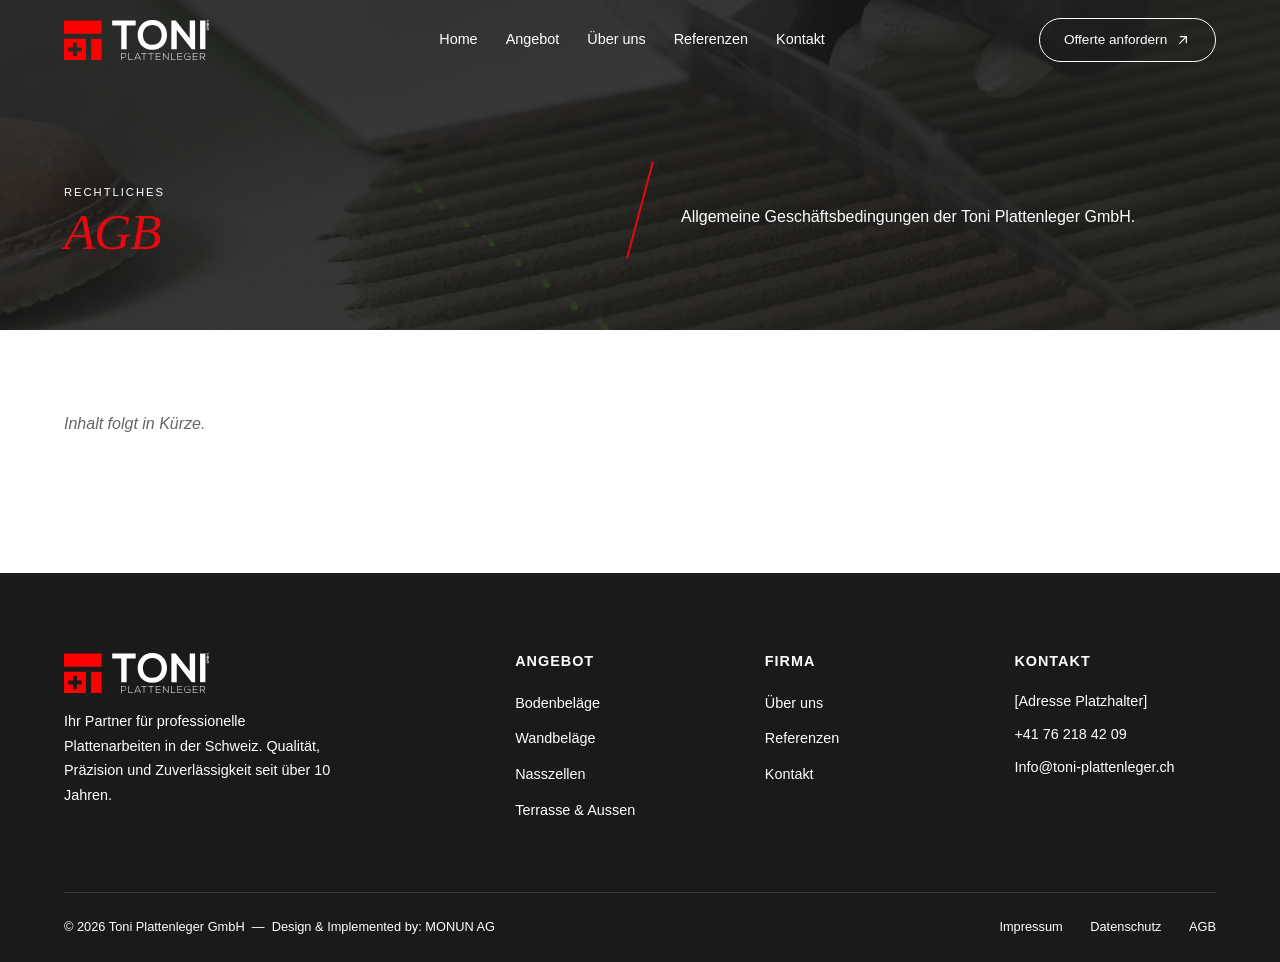
==== agb.html @ 8b7dae1c "Add Impressum, Datenschutz, AGB pages with hero and footer link updates" ====
<!DOCTYPE html>
<html lang="de">
<head>
  <meta charset="UTF-8">
  <meta name="viewport" content="width=device-width, initial-scale=1.0">
  <title>AGB — Toni Plattenleger GmbH</title>
  <meta name="description" content="Allgemeine Geschäftsbedingungen der Toni Plattenleger GmbH.">
  <meta name="robots" content="index, follow">
  <link rel="canonical" href="https://toniplattenleger.ch/agb.html">
  <link rel="icon" href="src/logo/icon.svg" type="image/svg+xml">
  <meta property="og:title" content="AGB — Toni Plattenleger GmbH">
  <meta property="og:description" content="Allgemeine Geschäftsbedingungen der Toni Plattenleger GmbH.">
  <meta property="og:url" content="https://toniplattenleger.ch/agb.html">
  <meta property="og:type" content="website">
  <meta property="og:locale" content="de_CH">
  <meta property="og:site_name" content="Toni Plattenleger GmbH">
  <link rel="stylesheet" href="css/style.css">
</head>
<body>

  <!-- NAVIGATION -->
  <nav class="navbar">
    <div class="container">
      <a href="index.html" class="navbar-logo"><img src="src/logo/Logo-color.svg" alt="Toni Plattenleger GmbH"></a>
      <button class="menu-toggle" onclick="this.classList.toggle('active');document.querySelector('.navbar-links').classList.toggle('open')">
        <span></span><span></span><span></span>
      </button>
      <div class="navbar-links">
        <a href="index.html">Home</a>
        <a href="angebot.html">Angebot</a>
        <a href="ueber-uns.html">Über uns</a>
        <a href="referenzen.html">Referenzen</a>
        <a href="kontakt.html">Kontakt</a>
      </div>
      <div class="navbar-cta">
        <span class="navbar-phone">+41 76 218 42 09</span>
        <a href="kontakt.html" class="btn navbar-btn">Offerte anfordern <svg class="btn-arrow" viewBox="0 0 24 24"><line x1="7" y1="17" x2="17" y2="7"/><polyline points="8 7 17 7 17 16"/></svg></a>
      </div>
    </div>
  </nav>

  <!-- PAGE HERO -->
  <section class="angebot-hero">
    <div class="angebot-hero-bg" style="background-image: url('src/img/hero-banner.webp');"></div>
    <div class="container">
      <div class="angebot-hero-grid">
        <div class="angebot-hero-left">
          <span class="section-label" style="color: var(--white); font-weight: 400; font-size: 0.7rem;">Rechtliches</span>
          <h1><em style="color: var(--red);">AGB</em></h1>
        </div>
        <div class="angebot-hero-divider"></div>
        <div class="angebot-hero-right">
          <p>Allgemeine Geschäftsbedingungen der Toni Plattenleger GmbH.</p>
        </div>
      </div>
    </div>
  </section>

  <!-- CONTENT -->
  <section class="legal-section">
    <div class="container">
      <div class="legal-content">
        <p><em>Inhalt folgt in Kürze.</em></p>
      </div>
    </div>
  </section>

  <!-- FOOTER -->
  <footer class="footer">
    <div class="container">
      <div class="footer-grid">
        <div class="footer-brand">
          <a href="index.html" class="navbar-logo"><img src="src/logo/Logo-color.svg" alt="Toni Plattenleger GmbH"></a>
          <p>Ihr Partner für professionelle Plattenarbeiten in der Schweiz. Qualität, Präzision und Zuverlässigkeit seit über 10 Jahren.</p>
        </div>
        <div>
          <h4>Angebot</h4>
          <ul class="footer-links">
            <li><a href="angebot.html">Bodenbeläge</a></li>
            <li><a href="angebot.html">Wandbeläge</a></li>
            <li><a href="angebot.html">Nasszellen</a></li>
            <li><a href="angebot.html">Terrasse & Aussen</a></li>
          </ul>
        </div>
        <div>
          <h4>Firma</h4>
          <ul class="footer-links">
            <li><a href="ueber-uns.html">Über uns</a></li>
            <li><a href="referenzen.html">Referenzen</a></li>
            <li><a href="kontakt.html">Kontakt</a></li>
          </ul>
        </div>
        <div>
          <h4>Kontakt</h4>
          <ul class="footer-contact">
            <li>[Adresse Platzhalter]</li>
            <li>+41 76 218 42 09</li>
            <li>Info@toni-plattenleger.ch</li>
          </ul>
        </div>
      </div>
      <div class="footer-bottom">
        <span>&copy; 2026 Toni Plattenleger GmbH &nbsp;&mdash;&nbsp; Design &amp; Implemented by: MONUN AG</span>
        <div>
          <a href="impressum.html">Impressum</a>
          <a href="datenschutz.html">Datenschutz</a>
          <a href="agb.html">AGB</a>
        </div>
      </div>
    </div>
  </footer>

  <script>
    window.addEventListener('scroll', function() {
      const navbar = document.querySelector('.navbar');
      if (window.scrollY > 80) {
        navbar.classList.add('scrolled');
      } else {
        navbar.classList.remove('scrolled');
      }
    });
  </script>

</body>
</html>
---- css/style.css ----
/* ===== RESET & BASE ===== */
*, *::before, *::after {
  margin: 0;
  padding: 0;
  box-sizing: border-box;
}

:root {
  --red: #EB070F;
  --red-dark: #C5060D;
  --black: #1A1A1A;
  --dark: #222222;
  --grey-dark: #333333;
  --grey: #666666;
  --grey-light: #999999;
  --grey-bg: #F5F5F5;
  --white: #FFFFFF;
  --font-heading: 'Times New Roman', Times, serif;
  --font-body: Arial, Helvetica, sans-serif;
}

html {
  scroll-behavior: smooth;
}

body {
  font-family: var(--font-body);
  color: var(--black);
  line-height: 1.6;
  background: var(--white);
  overflow-x: hidden;
}

a {
  text-decoration: none;
  color: inherit;
}

a:link, a:visited {
  text-decoration: none;
}

img {
  max-width: 100%;
  height: auto;
  display: block;
}

ul, ol {
  list-style: none;
  padding-left: 0;
  margin: 0;
}

.container {
  max-width: 1200px;
  margin: 0 auto;
  padding: 0 24px;
}

/* ===== TYPOGRAPHY ===== */
h1, h2, h3, h4 {
  font-family: var(--font-heading);
  font-weight: 700;
  line-height: 1.15;
  color: var(--black);
}

h1 { font-size: 3.2rem; }
h2 { font-size: 2.4rem; }
h3 { font-size: 1.5rem; }
h4 { font-size: 1.15rem; }

p {
  font-size: 1rem;
  color: var(--grey);
  line-height: 1.7;
}

.section-label {
  font-family: var(--font-body);
  font-size: 0.85rem;
  font-weight: 600;
  text-transform: uppercase;
  letter-spacing: 2px;
  color: var(--red);
  margin-bottom: 8px;
}

/* ===== BUTTONS ===== */
.btn-arrow {
  width: 16px;
  height: 16px;
  stroke: currentColor;
  fill: none;
  stroke-width: 1.8;
  stroke-linecap: round;
  stroke-linejoin: round;
  vertical-align: middle;
  margin-left: 4px;
  margin-top: -2px;
  display: inline-block;
}

.btn {
  display: inline-block;
  padding: 14px 32px;
  font-family: var(--font-body);
  font-size: 0.95rem;
  font-weight: 600;
  border-radius: 50px;
  cursor: pointer;
  transition: all 0.3s ease;
  border: 2px solid transparent;
}

.btn-primary {
  background: var(--red);
  color: var(--white);
  border-color: var(--red);
}

.btn-primary:hover {
  background: var(--red-dark);
  border-color: var(--red-dark);
}

.btn-outline {
  background: transparent;
  color: var(--black);
  border: 1px solid var(--black);
}

.btn-outline:hover {
  background: var(--red);
  color: var(--white);
  border-color: var(--red);
}

.btn-white {
  background: var(--white);
  color: var(--red);
  border-color: var(--white);
}

.btn-white:hover {
  background: transparent;
  color: var(--white);
  border-color: var(--white);
}

@media (max-width: 768px) {
  .btn {
    padding: 10px 22px;
    font-size: 0.82rem;
  }
  .btn-pill {
    padding: 8px 18px;
    font-size: 0.78rem;
  }
}

/* ===== NAVIGATION ===== */
.navbar {
  position: fixed;
  top: 0;
  left: 0;
  right: 0;
  z-index: 1000;
  background: transparent;
  padding: 0 40px;
  transition: background 0.3s ease, box-shadow 0.3s ease;
}

.navbar.scrolled {
  background: var(--black);
  box-shadow: 0 2px 20px rgba(0,0,0,0.3);
}

.navbar .container {
  display: flex;
  align-items: center;
  justify-content: space-between;
  height: 80px;
}

.navbar-logo {
  flex-shrink: 0;
  display: flex;
  align-items: center;
}

.navbar-logo img {
  height: 40px;
  width: auto;
}

.navbar-links {
  display: flex;
  gap: 28px;
  align-items: center;
  margin-left: 40px;
}

.navbar-links a,
.navbar-links a:link,
.navbar-links a:visited {
  font-family: var(--font-body);
  font-size: 0.9rem;
  font-weight: 400;
  color: var(--white);
  transition: color 0.3s;
  position: relative;
  text-decoration: none;
}

.navbar-links a:hover,
.navbar-links a.active {
  color: var(--red);
}

.navbar-links a.active::after {
  content: '';
  position: absolute;
  bottom: -4px;
  left: 0;
  right: 0;
  height: 2px;
  background: var(--red);
}

.navbar-cta {
  display: flex;
  align-items: center;
  gap: 20px;
  flex-shrink: 0;
  margin-left: 24px;
}

.navbar-phone {
  font-size: 0.85rem;
  font-weight: 500;
  color: var(--white);
  white-space: nowrap;
}

@media (max-width: 1320px) {
  .navbar-phone { display: none; }
}

.navbar-btn {
  padding: 10px 24px;
  font-size: 0.85rem;
  font-weight: 500;
  border-radius: 50px;
  background: transparent;
  color: var(--white);
  border: 1px solid var(--white);
}

.navbar-btn:hover {
  background: var(--red);
  color: var(--white);
  border-color: var(--red);
}

/* Inner page navbar override */
.navbar-inner {
  background: var(--black);
  box-shadow: none;
}

.navbar-inner .navbar-logo {
  color: var(--white);
}

.navbar-inner .navbar-links a,
.navbar-inner .navbar-links a:link,
.navbar-inner .navbar-links a:visited {
  color: var(--white);
}

.navbar-inner .navbar-links a:hover,
.navbar-inner .navbar-links a.active {
  color: var(--red);
}

.navbar-inner .navbar-links a.active::after {
  background: var(--red);
}

.navbar-inner .navbar-phone {
  color: var(--white);
}

.navbar-inner .navbar-btn {
  background: transparent;
  color: var(--white);
  border: 1px solid var(--white);
}

.navbar-inner .navbar-btn:hover {
  background: var(--red);
  color: var(--white);
  border-color: var(--red);
}

/* Mobile menu */
.menu-toggle {
  display: none;
  flex-direction: column;
  gap: 5px;
  cursor: pointer;
  background: none;
  border: none;
  padding: 4px;
}

.menu-toggle span {
  width: 24px;
  height: 2px;
  background: var(--white);
  transition: 0.3s;
}

.navbar-inner .menu-toggle span {
  background: var(--white);
}

@media (max-width: 768px) {
  .navbar { padding: 0 16px; }
  .navbar .container { height: 64px; }
  .navbar-logo img { height: 36px; }
  .menu-toggle { display: flex; z-index: 1002; }

  .navbar-links {
    display: flex;
    position: fixed;
    top: 0;
    left: 0;
    width: 100%;
    height: 100%;
    background: var(--black);
    background: linear-gradient(to bottom, var(--black) 60%, #2a0506 100%);
    flex-direction: column;
    justify-content: center;
    align-items: flex-start;
    gap: 4px;
    padding: 80px 40px 60px;
    z-index: 1001;
    margin: 0;
    opacity: 0;
    pointer-events: none;
    transition: opacity 0.4s ease;
  }

  .navbar-links a,
  .navbar-links a:link,
  .navbar-links a:visited {
    color: var(--white) !important;
    font-family: var(--font-heading);
    font-size: 1.6rem;
    font-weight: 400;
    padding: 14px 0;
    opacity: 0;
    transform: translateY(20px);
    transition: opacity 0.4s ease, transform 0.4s ease, color 0.3s ease;
    display: block;
    width: 100%;
    border-bottom: 1px solid rgba(255,255,255,0.08);
  }

  .navbar-links a:hover,
  .navbar-links a.active {
    color: var(--red) !important;
  }

  .navbar-links a.active::after {
    display: none;
  }

  .navbar-links.open {
    opacity: 1;
    pointer-events: all;
  }

  .navbar-links.open a {
    opacity: 1;
    transform: translateY(0);
  }

  .navbar-links.open a:nth-child(1) { transition-delay: 0.1s; }
  .navbar-links.open a:nth-child(2) { transition-delay: 0.15s; }
  .navbar-links.open a:nth-child(3) { transition-delay: 0.2s; }
  .navbar-links.open a:nth-child(4) { transition-delay: 0.25s; }
  .navbar-links.open a:nth-child(5) { transition-delay: 0.3s; }

  .navbar-inner .navbar-links {
    background: linear-gradient(to bottom, var(--black) 60%, #2a0506 100%);
  }

  .navbar-cta {
    display: none;
  }

  /* Hamburger to X animation */
  .menu-toggle.active span:nth-child(1) {
    transform: rotate(45deg) translate(5px, 5px);
    background: var(--white);
  }
  .menu-toggle.active span:nth-child(2) {
    opacity: 0;
  }
  .menu-toggle.active span:nth-child(3) {
    transform: rotate(-45deg) translate(5px, -5px);
    background: var(--white);
  }
}

/* ===== HERO SECTION ===== */
.hero {
  position: relative;
  min-height: 100vh;
  display: flex;
  align-items: center;
  background: var(--black);
  overflow: hidden;
}

.hero-bg {
  position: absolute;
  inset: 0;
  background: url('../src/img/hero-banner.webp') center center / cover no-repeat;
  z-index: 0;
}

.hero-bg::after {
  content: '';
  position: absolute;
  inset: 0;
  background: rgba(0,0,0,0.72);
  z-index: 1;
}

.hero .container {
  position: relative;
  z-index: 2;
  width: 100%;
}

.hero-content-grid {
  display: grid;
  grid-template-columns: 1.2fr 1fr;
  gap: 80px;
  align-items: center;
  padding-top: 80px;
}

.hero h1 {
  font-family: var(--font-heading);
  font-size: 4.5rem;
  font-weight: 400;
  font-style: italic;
  color: var(--white);
  line-height: 1.1;
  margin-bottom: 0;
}

.hero h1::after {
  content: '';
  display: inline-block;
  width: 80px;
  height: 2px;
  background: var(--white);
  vertical-align: middle;
  margin-left: 20px;
}

.hero-right {
  padding-top: 20px;
}

.hero-right p {
  font-size: 1rem;
  color: rgba(255,255,255,0.75);
  line-height: 1.7;
  margin-bottom: 32px;
  max-width: 420px;
}

.hero-buttons {
  display: flex;
  gap: 16px;
}

.hero-buttons .btn-hero {
  display: inline-flex;
  align-items: center;
  gap: 8px;
  padding: 14px 32px;
  font-family: var(--font-body);
  font-size: 0.9rem;
  font-weight: 500;
  border-radius: 50px;
  cursor: pointer;
  transition: all 0.3s ease;
  text-decoration: none;
}

.btn-hero-primary {
  background: var(--white);
  color: var(--black);
  border: 1px solid var(--white);
}

.btn-hero-primary:hover {
  background: var(--red);
  color: var(--white);
  border-color: var(--red);
}

.btn-hero-outline {
  background: transparent;
  color: var(--white);
  border: 1px solid rgba(255,255,255,0.4);
}

.btn-hero-outline:hover {
  background: rgba(255,255,255,0.1);
  border-color: var(--white);
}

/* Hero stats bar */
.hero-stats-bar {
  position: absolute;
  bottom: 60px;
  left: 0;
  right: 0;
  z-index: 2;
  padding: 0 40px;
}

.hero-stats-bar .container {
  display: flex;
  justify-content: space-between;
  align-items: flex-end;
}

.hero-stats {
  display: flex;
  gap: 60px;
}

.hero-stat {
  text-align: left;
}

.hero-stat .number {
  font-family: var(--font-heading);
  font-size: 3.5rem;
  font-weight: 400;
  color: var(--white);
  display: block;
  line-height: 1;
}

.hero-stat .number sup {
  font-size: 1.5rem;
  color: rgba(255,255,255,0.5);
  vertical-align: top;
  margin-left: 2px;
}

.hero-stat .label {
  font-size: 0.8rem;
  color: rgba(255,255,255,0.5);
  text-transform: uppercase;
  letter-spacing: 1px;
  margin-top: 4px;
}

.hero-scroll {
  width: 60px;
  height: 60px;
  border-radius: 50%;
  border: 1px solid rgba(255,255,255,0.4);
  display: flex;
  align-items: center;
  justify-content: center;
  color: var(--white);
  font-size: 1.5rem;
  transition: all 0.3s ease;
  cursor: pointer;
  background: transparent;
  text-decoration: none;
}

.hero-scroll:hover {
  border-color: var(--white);
  background: rgba(255,255,255,0.1);
}

@media (max-width: 768px) {
  .hero {
    min-height: 100vh;
    min-height: 100dvh;
    padding: 0;
    display: flex;
    flex-direction: column;
    justify-content: center;
  }
  .hero-content-grid {
    grid-template-columns: 1fr;
    gap: 20px;
    padding-top: 80px;
  }
  .hero h1 {
    font-size: 2.8rem;
  }
  .hero h1::after { display: none; }
  .hero-right p {
    font-size: 0.9rem;
    margin-bottom: 24px;
  }
  .hero-buttons {
    flex-direction: row;
    gap: 12px;
  }
  .hero-buttons .btn-hero {
    padding: 12px 24px;
    font-size: 0.85rem;
  }
  .hero-stats-bar {
    position: absolute;
    bottom: 24px;
    padding: 0;
  }
  .hero-stats-bar .container {
    flex-direction: row;
    align-items: flex-end;
  }
  .hero-stats {
    display: flex;
    gap: 24px;
  }
  .hero-stat .number { font-size: 1.6rem; }
  .hero-stat .label { font-size: 0.55rem; letter-spacing: 0.5px; }
  .hero-scroll { display: none; }
}

/* ===== SECTIONS ===== */
.section {
  padding: 100px 0;
}

.section-grey {
  background: var(--grey-bg);
}

.section-dark {
  background: var(--black);
}

.section-dark h2,
.section-dark p,
.section-dark .section-label {
  color: var(--white);
}

.section-dark p {
  color: rgba(255,255,255,0.7);
}

.section-header {
  margin-bottom: 60px;
}

.section-header h2 {
  margin-bottom: 16px;
}

.section-header p {
  font-size: 1.05rem;
  max-width: 600px;
}

.section-header.center {
  text-align: center;
}

.section-header.center p {
  margin: 0 auto;
}

/* ===== SERVICES SECTION ===== */
.services-section {
  background: var(--white);
  padding: 120px 0;
}

/* Services header: title left, text+buttons right */
.services-top {
  display: grid;
  grid-template-columns: 1fr 1fr;
  gap: 60px;
  align-items: start;
  margin-bottom: 80px;
}

.services-top h2 {
  font-family: var(--font-heading);
  font-size: 3rem;
  font-weight: 400;
  font-style: italic;
  line-height: 1.15;
  color: var(--black);
}

.services-top-right p {
  font-size: 1rem;
  color: var(--grey);
  line-height: 1.7;
  margin-bottom: 28px;
}

.services-top-buttons {
  display: flex;
  gap: 14px;
}

.services-top-buttons .btn-pill {
  display: inline-flex;
  align-items: center;
  gap: 8px;
  padding: 13px 28px;
  font-family: var(--font-body);
  font-size: 0.9rem;
  font-weight: 500;
  border-radius: 50px;
  transition: all 0.3s ease;
  text-decoration: none;
}

.btn-pill-dark {
  background: var(--black);
  color: var(--white);
  border: 1px solid var(--black);
}

.btn-pill-dark:hover {
  background: var(--red);
  border-color: var(--red);
}

.btn-pill-outline {
  background: transparent;
  color: var(--black);
  border: 1px solid var(--black);
}

.btn-pill-outline:hover {
  background: var(--red);
  color: var(--white);
  border-color: var(--red);
}

/* Services grid: staggered 3-col */
.services-grid {
  display: grid;
  grid-template-columns: repeat(3, 1fr);
  gap: 0;
}

.service-card {
  display: block;
  border: none;
  border-top: 1px solid #D0D0D0;
  padding: 36px 32px 40px;
  position: relative;
  text-decoration: none;
  color: inherit;
  background: transparent;
  border-radius: 0;
}

.service-card::before {
  content: '';
  position: absolute;
  top: -1px;
  left: 0;
  width: 0;
  height: 1px;
  background: var(--black);
  transition: width 0.5s ease;
}

.service-card:hover::before {
  width: 100%;
}

.service-card:nth-child(2),
.service-card:nth-child(5) {
  margin-top: 40px;
}

.service-card:nth-child(3),
.service-card:nth-child(6) {
  margin-top: 80px;
}


/* Arrow in top-right */
.service-card .card-arrow {
  position: absolute;
  top: 20px;
  right: 24px;
  width: 36px;
  height: 36px;
  display: flex;
  align-items: center;
  justify-content: center;
  font-size: 0;
  transition: all 0.3s ease;
}

.service-card .card-arrow svg {
  width: 32px;
  height: 32px;
  stroke: var(--black);
  fill: none;
  stroke-width: 1.5;
  stroke-linecap: round;
  stroke-linejoin: round;
  transition: all 0.3s ease;
}

.service-card:hover .card-arrow svg {
  stroke: var(--red);
}

/* Icon area */
.service-card .card-icon {
  width: 48px;
  height: 48px;
  margin-bottom: 20px;
  display: flex;
  align-items: center;
  justify-content: center;
}

.service-card .card-icon svg {
  width: 40px;
  height: 40px;
  stroke: var(--black);
  fill: none;
  stroke-width: 1.2;
  stroke-linecap: round;
  stroke-linejoin: round;
}

.service-card:hover .card-icon svg {
  stroke: var(--red);
}

.service-card .card-number {
  display: none;
}

.service-card h3 {
  font-family: var(--font-heading);
  font-size: 1.35rem;
  font-weight: 700;
  color: var(--black);
  margin-bottom: 12px;
  transition: color 0.3s ease;
}

.service-card:hover h3 {
  color: var(--red);
}

.service-card p {
  font-size: 0.9rem;
  color: var(--grey);
  line-height: 1.7;
}

@media (max-width: 768px) {
  .services-section { padding: 60px 0; }
  .services-top {
    grid-template-columns: 1fr;
    gap: 16px;
    margin-bottom: 32px;
  }
  .services-top h2 { font-size: 2.2rem; }
  .services-top-right p { font-size: 0.9rem; }
  .services-pills { gap: 8px; }
  .btn-pill { padding: 8px 18px; font-size: 0.78rem; }
  .services-top-buttons .btn-pill { padding: 8px 18px; font-size: 0.78rem; }
  .services-grid {
    grid-template-columns: 1fr;
  }
  .service-card:nth-child(2),
  .service-card:nth-child(3),
  .service-card:nth-child(5),
  .service-card:nth-child(6) {
    margin-top: 0;
  }
  .service-card { padding: 28px 20px 32px; }
}

/* ===== ABOUT PREVIEW ===== */
.about-preview {
  padding: 120px 0 40px;
}

.about-preview .container {
  display: grid;
  grid-template-columns: 1fr 1fr;
  gap: 80px;
  align-items: start;
}

.about-preview-text h2 {
  margin-bottom: 20px;
}

.about-preview-text p {
  margin-bottom: 40px;
}

.about-preview-text .btn {
  margin-top: 40px;
}

.about-images {
  position: relative;
  background: transparent;
  display: flex;
  align-items: flex-start;
  gap: 20px;
  height: 580px;
}

.about-images .img-frame {
  width: 50%;
  height: 420px;
  position: relative;
  overflow: hidden;
  background: transparent;
}

.about-images .img-frame img {
  width: 100%;
  height: 100%;
  object-fit: cover;
}

.about-images .img-frame:first-child {
  margin-top: -60px;
}

.about-images .img-frame:last-child {
  margin-top: 40px;
}

@media (max-width: 768px) {
  .about-preview {
    padding: 60px 0 40px;
  }
  .about-preview .container {
    grid-template-columns: 1fr;
    gap: 32px;
  }
  .about-preview-text h2 { font-size: 1.8rem; }
  .about-preview-text .btn {
    margin-top: 16px;
  }
  .about-images {
    height: auto;
    gap: 12px;
  }
  .about-images .img-frame {
    width: 50%;
    height: 220px;
  }
  .about-images .img-frame:first-child {
    margin-top: 0;
  }
  .about-images .img-frame:last-child {
    margin-top: 30px;
  }
}

/* ===== PROJECTS PREVIEW ===== */
.projects-section {
  padding: 60px 0 120px;
  background: var(--white);
}

.projects-top {
  display: grid;
  grid-template-columns: 1fr 1fr;
  gap: 80px;
  align-items: end;
  margin-bottom: 60px;
}

.projects-title {
  font-size: 3.5rem;
  line-height: 1.1;
  letter-spacing: -0.02em;
}

.projects-title em {
  font-style: italic;
  font-weight: 400;
}

.projects-top-right {
  padding-bottom: 8px;
}

.projects-top-right p {
  color: var(--grey);
  line-height: 1.7;
  margin-bottom: 28px;
}

.projects-grid {
  display: grid;
  grid-template-columns: 1fr 1fr;
  gap: 20px;
}

.projects-stack {
  display: flex;
  flex-direction: column;
  gap: 20px;
}

.project-item {
  position: relative;
  overflow: hidden;
  display: block;
  text-decoration: none;
  color: var(--white);
}

.project-item-large {
  height: 100%;
}

.project-item .project-img {
  width: 100%;
  height: 100%;
}

.project-item .project-img img {
  width: 100%;
  height: 100%;
  object-fit: cover;
  transition: transform 0.5s ease;
}

.project-item:hover .project-img img {
  transform: scale(1.03);
}

.project-item .img-placeholder {
  width: 100%;
  height: 100%;
  min-height: 300px;
  background: var(--grey-dark);
  display: flex;
  align-items: center;
  justify-content: center;
  color: rgba(255,255,255,0.3);
  font-size: 0.85rem;
  transition: transform 0.5s ease;
}

.project-item-large .img-placeholder {
  min-height: 100%;
}

.project-item:hover .img-placeholder {
  transform: scale(1.03);
}

.project-overlay {
  position: absolute;
  bottom: 0;
  left: 0;
  right: 0;
  padding: 32px;
  background: linear-gradient(to top, rgba(0,0,0,0.7) 0%, transparent 100%);
}

.project-tag {
  display: inline-block;
  font-size: 0.7rem;
  font-family: var(--font-body);
  text-transform: uppercase;
  letter-spacing: 0.15em;
  color: rgba(255,255,255,0.7);
  margin-bottom: 8px;
}

.project-overlay h3 {
  font-family: var(--font-heading);
  font-size: 1.4rem;
  margin-bottom: 4px;
  color: var(--white);
}

.project-overlay p {
  font-size: 0.85rem;
  color: rgba(255,255,255,0.6);
}

@media (max-width: 768px) {
  .projects-section { padding: 60px 0 80px; }
  .projects-top {
    grid-template-columns: 1fr;
    gap: 16px;
    margin-bottom: 32px;
  }
  .projects-title { font-size: 2.2rem; }
  .projects-top-right p { font-size: 0.9rem; margin-bottom: 20px; }
  .projects-grid {
    grid-template-columns: 1fr;
    gap: 16px;
  }
  .project-item-large {
    height: 300px;
  }
  .project-item-large .img-placeholder {
    min-height: 300px;
  }
  .projects-stack { gap: 16px; }
  .projects-stack .project-item { height: 240px; }
  .project-overlay { padding: 20px; }
  .project-overlay h3 { font-size: 1.1rem; }
}

/* ===== PROCESS ===== */
.process-section {
  padding: 120px 0;
  background: var(--white);
}

.process-header {
  margin-bottom: 60px;
}

.process-title {
  font-family: var(--font-heading);
  font-size: 3.5rem;
  line-height: 1.1;
  letter-spacing: -0.02em;
}

.process-title em {
  font-style: italic;
  font-weight: 400;
}

.process-boxes {
  display: grid;
  grid-template-columns: repeat(4, 1fr);
  gap: 0;
  position: relative;
}

.process-box {
  padding: 40px 32px;
  border: 1px solid #E0E0E0;
  margin-left: -1px;
  position: relative;
  transition: all 0.4s ease;
}

.process-box:first-child {
  margin-left: 0;
}

.process-box::after {
  content: '';
  position: absolute;
  bottom: 0;
  left: 0;
  width: 0;
  height: 3px;
  background: var(--red);
  transition: width 0.5s ease;
}

.process-box:hover::after {
  width: 100%;
}

.process-box:hover {
  border-color: #CCC;
  z-index: 2;
}

.process-box-top {
  display: flex;
  justify-content: space-between;
  align-items: flex-start;
  margin-bottom: 40px;
}

.process-box-num {
  font-family: var(--font-heading);
  font-size: 3rem;
  font-weight: 700;
  color: #F0F0F0;
  line-height: 1;
  transition: color 0.4s ease;
}

.process-box:hover .process-box-num {
  color: var(--red);
}

.process-box-icon {
  width: 40px;
  height: 40px;
  color: var(--grey-light);
  transition: color 0.4s ease;
}

.process-box:hover .process-box-icon {
  color: var(--black);
}

.process-box h3 {
  font-family: var(--font-heading);
  font-size: 1.4rem;
  margin-bottom: 12px;
  transition: color 0.3s ease;
}

.process-box:hover h3 {
  color: var(--red);
}

.process-box p {
  font-size: 0.9rem;
  color: var(--grey);
  line-height: 1.7;
}

.process-connector {
  display: none;
}

@media (max-width: 768px) {
  .process-section { padding: 60px 0; }
  .process-header { margin-bottom: 32px; }
  .process-title { font-size: 2.2rem; }
  .process-boxes {
    grid-template-columns: 1fr;
  }
  .process-box {
    margin-left: 0;
    margin-top: -1px;
    padding: 32px 24px;
  }
  .process-box-num { font-size: 2.2rem; }
  .process-box-top { margin-bottom: 24px; }
}

/* ===== TESTIMONIALS ===== */
.testimonials-section {
  padding: 120px 0;
  background: var(--grey-bg);
}

.testimonials-top {
  display: grid;
  grid-template-columns: 1fr 1fr;
  gap: 80px;
  align-items: end;
  margin-bottom: 60px;
}

.testimonials-title {
  font-size: 3.5rem;
  line-height: 1.1;
  letter-spacing: -0.02em;
}

.testimonials-title em {
  font-style: italic;
  font-weight: 400;
}

.testimonials-top-right {
  display: flex;
  justify-content: flex-end;
  padding-bottom: 8px;
}

.testimonials-rating {
  text-align: right;
}

.rating-score {
  font-family: var(--font-heading);
  font-size: 3rem;
  font-weight: 700;
  color: var(--black);
  display: block;
  line-height: 1;
}

.rating-stars {
  color: var(--red);
  font-size: 1.2rem;
  letter-spacing: 2px;
  margin: 8px 0 4px;
}

.rating-count {
  font-size: 0.8rem;
  color: var(--grey-light);
}

.testimonials-grid {
  display: grid;
  grid-template-columns: repeat(2, 1fr);
  gap: 24px;
}

.testimonial-card {
  background: var(--white);
  padding: 40px 36px;
  border: none;
  border-radius: 0;
  position: relative;
  transition: all 0.3s ease;
}

.testimonial-card:hover {
  box-shadow: 0 8px 40px rgba(0,0,0,0.06);
}

.testimonial-quote {
  font-family: var(--font-heading);
  font-size: 4rem;
  color: var(--red);
  line-height: 1;
  margin-bottom: 8px;
}

.testimonial-card blockquote {
  font-size: 1.05rem;
  color: var(--grey-dark);
  line-height: 1.8;
  margin-bottom: 28px;
  font-style: normal;
}

.testimonial-footer {
  display: flex;
  align-items: center;
  gap: 14px;
}

.testimonial-avatar {
  width: 44px;
  height: 44px;
  border-radius: 50%;
  background: var(--black);
  color: var(--white);
  display: flex;
  align-items: center;
  justify-content: center;
  font-family: var(--font-body);
  font-size: 0.75rem;
  font-weight: 600;
  letter-spacing: 0.05em;
  flex-shrink: 0;
}

.testimonial-author {
  font-size: 0.9rem;
  font-weight: 600;
  color: var(--black);
}

.testimonial-role {
  font-size: 0.8rem;
  color: var(--grey-light);
  margin-top: 2px;
}

@media (max-width: 768px) {
  .testimonials-section { padding: 60px 0; }
  .testimonials-top {
    grid-template-columns: 1fr;
    gap: 20px;
    margin-bottom: 32px;
  }
  .testimonials-title { font-size: 2.2rem; }
  .testimonials-top-right { justify-content: flex-start; }
  .testimonials-rating { text-align: left; }
  .rating-score { font-size: 2rem; }
  .testimonials-grid {
    grid-template-columns: 1fr;
    gap: 16px;
  }
  .testimonial-card { padding: 28px 24px; }
  .testimonial-quote { font-size: 3rem; }
  .testimonial-card blockquote { font-size: 0.95rem; }
}

/* ===== CTA BANNER ===== */
.cta-banner {
  padding: 100px 0;
  background: var(--red);
  border-top: none;
}

.cta-top {
  display: flex;
  justify-content: space-between;
  align-items: center;
  gap: 40px;
  margin-bottom: 26px;
}

.cta-top .btn {
  margin-top: 15px;
}

.cta-top h2 {
  font-family: var(--font-heading);
  font-size: 2.8rem;
  line-height: 1.15;
  letter-spacing: -0.02em;
  text-transform: none;
  color: var(--white);
}

.cta-top h2 em {
  font-style: italic;
  font-weight: 400;
}

.cta-desc {
  color: var(--white);
  font-size: 1rem;
  line-height: 1.7;
  max-width: 500px;
}

.cta-btn-dark {
  background: transparent !important;
  color: var(--white) !important;
  border: 1px solid var(--white) !important;
}

.cta-btn-dark:hover {
  background: var(--white) !important;
  color: var(--red) !important;
  border-color: var(--white) !important;
}

.cta-phone {
  font-family: var(--font-body);
  font-size: 0.9rem;
  color: rgba(255,255,255,0.7);
  text-decoration: none;
  transition: color 0.3s ease;
}

.cta-phone:hover {
  color: var(--white);
}

@media (max-width: 768px) {
  .cta-banner { padding: 60px 0; }
  .cta-top {
    flex-direction: column;
    align-items: flex-start;
    gap: 24px;
    margin-bottom: 16px;
  }
  .cta-top h2 { font-size: 2rem; }
  .cta-top .btn { margin-top: 0; }
  .cta-desc { font-size: 0.9rem; }
}

/* ===== FOOTER ===== */
.footer {
  background: var(--black);
  padding: 80px 0 0;
  color: var(--white);
}

.footer-grid {
  display: grid;
  grid-template-columns: 2fr 1fr 1fr 1fr;
  gap: 48px;
  margin-bottom: 60px;
}

.footer-brand p {
  color: var(--white);
  font-size: 0.9rem;
  margin-top: 16px;
  max-width: 280px;
}

.footer h4,
footer h4 {
  color: #FFFFFF;
  font-family: Arial, Helvetica, sans-serif;
  font-size: 0.9rem;
  font-weight: 600;
  text-transform: uppercase;
  letter-spacing: 1px;
  margin-bottom: 20px;
}

.footer-links li {
  margin-bottom: 10px;
}

.footer-links a,
.footer-links a:link,
.footer-links a:visited {
  color: var(--white);
  font-size: 0.9rem;
  transition: color 0.3s;
  text-decoration: none;
}

.footer-links a:hover {
  color: var(--red);
}

.footer-contact li {
  color: var(--white);
  font-size: 0.9rem;
  margin-bottom: 10px;
}

.footer-bottom {
  border-top: 1px solid rgba(255,255,255,0.15);
  padding: 24px 0;
  display: flex;
  justify-content: space-between;
  align-items: center;
  font-size: 0.8rem;
  color: var(--white);
}

.footer-bottom a {
  color: var(--white);
  margin-left: 24px;
  transition: color 0.3s;
}

.footer-bottom a:hover {
  color: var(--white);
}

@media (max-width: 768px) {
  .footer { padding: 60px 0 0; }
  .footer-grid {
    grid-template-columns: 1fr;
    gap: 32px;
    margin-bottom: 40px;
  }
  .footer-bottom {
    flex-direction: column;
    gap: 12px;
    text-align: center;
  }
  .footer-bottom a {
    margin-left: 12px;
  }
  .footer-bottom a:first-child {
    margin-left: 0;
  }
}

.footer-social {
  display: flex;
  gap: 16px;
  margin-top: 20px;
}

.footer-social a {
  display: flex;
  align-items: center;
  justify-content: center;
  width: 36px;
  height: 36px;
  color: var(--white);
  transition: color 0.3s ease;
}

.footer-social a:hover {
  color: var(--red);
}

.footer-social svg {
  width: 20px;
  height: 20px;
}

/* ===== PAGE HERO (inner pages) ===== */
.page-hero {
  padding: 140px 0 80px;
  background: var(--grey-bg);
}

.page-hero h1 {
  margin-bottom: 16px;
}

.page-hero p {
  font-size: 1.1rem;
  max-width: 640px;
}

/* ===== ANGEBOT HERO ===== */
.angebot-hero {
  position: relative;
  padding: 160px 0 70px;
  background: var(--black);
  overflow: hidden;
}

.angebot-hero-bg {
  position: absolute;
  inset: 0;
  background: center center / cover no-repeat;
  opacity: 0.15;
}

.angebot-hero-grid {
  position: relative;
  z-index: 2;
  display: grid;
  grid-template-columns: 1fr auto 1fr;
  gap: 40px;
  align-items: end;
}

.angebot-hero-divider {
  width: 2px;
  height: 100px;
  background: var(--red);
  transform: rotate(15deg);
  align-self: center;
}

.angebot-hero h1 {
  font-family: var(--font-heading);
  font-size: 3.2rem;
  font-weight: 700;
  color: var(--white);
  line-height: 1.1;
  letter-spacing: -0.02em;
}

.angebot-hero h1 em {
  font-style: italic;
  font-weight: 400;
}

.angebot-hero-right p {
  font-size: 1rem;
  color: var(--white);
  line-height: 1.8;
  margin-bottom: 28px;
  margin-top: 25px;
}


.angebot-hero-stats {
  display: flex;
  gap: 48px;
  padding-top: 40px;
  border-top: 1px solid rgba(255,255,255,0.15);
}

.angebot-stat-num {
  font-family: var(--font-heading);
  font-size: 2rem;
  font-weight: 700;
  color: var(--white);
  display: block;
  line-height: 1;
}

.angebot-stat-label {
  font-size: 0.75rem;
  color: rgba(255,255,255,0.45);
  text-transform: uppercase;
  letter-spacing: 0.5px;
  margin-top: 6px;
  display: block;
}

@media (max-width: 768px) {
  .angebot-hero { padding: 100px 0 50px; }
  .angebot-hero-grid {
    grid-template-columns: 1fr;
    gap: 24px;
  }
  .angebot-hero-divider {
    display: none;
  }
  .angebot-hero h1 { font-size: 2.2rem; }
  .angebot-hero-right p { font-size: 0.9rem; }
}

.angebot-services {
  padding-top: 60px;
}

/* ===== ANGEBOT SERVICE DETAIL ===== */
.service-detail {
  display: grid;
  grid-template-columns: 1fr 1fr;
  gap: 60px;
  align-items: center;
  padding: 80px 0;
  border-bottom: 1px solid #E8E8E8;
}

.service-detail:nth-child(even) {
  direction: rtl;
}

.service-detail:nth-child(even) > * {
  direction: ltr;
}

.service-detail-text h2 {
  margin-bottom: 16px;
}

.service-detail-text > p {
  margin-bottom: 24px;
}

.service-list {
  list-style: none;
}

.service-list li {
  font-size: 0.95rem;
  color: var(--grey);
  padding: 6px 0;
  padding-left: 20px;
  position: relative;
}

.service-list li::before {
  content: '\2014';
  position: absolute;
  left: 0;
  color: var(--red);
}

.service-detail-img {
  width: 100%;
  height: 360px;
  overflow: hidden;
  border-radius: 12px;
}

.service-detail-img img {
  width: 100%;
  height: 100%;
  object-fit: cover;
}

@media (max-width: 768px) {
  .angebot-services { padding-top: 32px; }
  .service-detail,
  .service-detail:nth-child(even) {
    grid-template-columns: 1fr;
    direction: ltr;
    gap: 24px;
    padding: 40px 0;
  }
  .service-detail-img { height: 240px; }
  .service-detail-text h2 { font-size: 1.6rem; }
}

/* ===== TEAM GRID ===== */
.team-section {
  background: var(--white);
}

.team-header {
  margin-bottom: 48px;
}

.team-header h2 {
  font-size: 2.4rem;
  line-height: 1.15;
}

.team-header h2 em {
  font-style: italic;
  font-weight: 400;
}

.team-grid {
  display: grid;
  grid-template-columns: repeat(4, 1fr);
  gap: 20px;
}

.team-card {
  text-align: left;
}

.team-card-img {
  position: relative;
  width: 100%;
  height: 340px;
  overflow: hidden;
  border-radius: 8px;
  margin-bottom: 14px;
}

.team-card-img img {
  width: 100%;
  height: 100%;
  object-fit: cover;
  filter: grayscale(100%);
  transition: filter 0.5s ease, transform 0.5s ease;
}

.team-card:hover .team-card-img img {
  filter: grayscale(0%);
  transform: scale(1.03);
}

.team-card-overlay {
  text-align: left;
}

.team-card-overlay h4 {
  font-family: var(--font-heading);
  font-size: 1.1rem;
  color: var(--black);
  margin-bottom: 2px;
}

.team-card-overlay p {
  font-size: 0.8rem;
  color: var(--grey);
}

@media (max-width: 768px) {
  .team-header h2 { font-size: 1.8rem; }
  .team-grid {
    grid-template-columns: 1fr 1fr;
    gap: 12px;
  }
  .team-card-img { height: 240px; }
}

@media (max-width: 480px) {
  .team-grid {
    grid-template-columns: 1fr;
  }
}

/* ===== COMPANY STORY ===== */
.story-section {
  padding: 80px 0;
}

.story-content {
  display: grid;
  grid-template-columns: 1fr 1fr;
  gap: 80px;
  align-items: center;
}

.story-text h2 {
  font-size: 2.2rem;
  line-height: 1.2;
  margin-bottom: 28px;
}

.story-text h2 em {
  font-style: italic;
  font-weight: 400;
  color: var(--red);
}

.story-text p {
  margin-bottom: 16px;
  font-size: 0.95rem;
  color: var(--grey);
  line-height: 1.8;
}

.story-image-wrapper {
  position: relative;
  display: flex;
  align-items: stretch;
  gap: 16px;
}

.story-line-left {
  width: 2px;
  background: var(--red);
  flex-shrink: 0;
}

.story-line-right {
  width: 2px;
  background: var(--red);
  flex-shrink: 0;
}

.story-photo {
  width: 100%;
  height: 400px;
  object-fit: cover;
  display: block;
  border-radius: 0;
}

@media (max-width: 768px) {
  .story-section { padding: 60px 0; }
  .story-content {
    grid-template-columns: 1fr;
    gap: 40px;
  }
  .story-text h2 { font-size: 1.8rem; }
  .story-photo { height: 260px; }
}

/* ===== CONTACT PAGE ===== */
.contact-section {
  padding: 60px 0 80px;
}

.contact-grid {
  display: grid;
  grid-template-columns: 1fr 1.2fr;
  gap: 60px;
  align-items: start;
}

.contact-info h2 {
  font-size: 2rem;
  line-height: 1.2;
  margin-bottom: 28px;
}

.contact-info h2 em {
  font-style: italic;
  font-weight: 400;
}

.contact-details-compact {
  display: flex;
  flex-direction: column;
  gap: 16px;
}

.contact-detail-item {
  display: flex;
  align-items: flex-start;
  gap: 14px;
}

.contact-detail-item svg {
  color: var(--red);
  flex-shrink: 0;
  margin-top: 2px;
}

.contact-detail-item strong {
  display: block;
  font-size: 0.75rem;
  text-transform: uppercase;
  letter-spacing: 1px;
  color: var(--black);
  margin-bottom: 2px;
}

.contact-detail-item span {
  font-size: 0.9rem;
  color: var(--grey);
}

/* ===== CONTACT FORM ===== */
.contact-form {
  background: var(--grey-bg);
  padding: 36px;
  border-radius: 12px;
}

.form-row {
  display: grid;
  grid-template-columns: 1fr 1fr;
  gap: 12px;
}

.form-group {
  margin-bottom: 12px;
}

.form-group input,
.form-group select,
.form-group textarea {
  width: 100%;
  padding: 12px 16px;
  font-family: var(--font-body);
  font-size: 0.9rem;
  border: 1px solid #E0E0E0;
  border-radius: 8px;
  background: var(--white);
  transition: border-color 0.3s;
}

.form-group input::placeholder,
.form-group textarea::placeholder {
  color: var(--grey-light);
}

.form-group input:focus,
.form-group select:focus,
.form-group textarea:focus {
  outline: none;
  border-color: var(--red);
}

.form-group textarea {
  min-height: 100px;
  resize: vertical;
  border-radius: 8px;
}

.form-submit {
  margin-top: 4px;
}

@media (max-width: 768px) {
  .contact-section { padding: 40px 0 60px; }
  .contact-grid {
    grid-template-columns: 1fr;
    gap: 32px;
  }
  .contact-info h2 { font-size: 1.6rem; }
  .contact-form { padding: 24px; }
  .form-row { grid-template-columns: 1fr; }
}

.legal-section {
  padding: 80px 0 120px;
  background: var(--white);
}

.legal-content {
  max-width: 820px;
  color: var(--grey);
  line-height: 1.8;
}

.legal-content h2 {
  margin: 40px 0 16px;
  font-size: 1.4rem;
}

.legal-content p {
  margin-bottom: 16px;
}

@media (max-width: 768px) {
  .legal-section { padding: 60px 0 80px; }
}

.contact-map {
  width: 100%;
  height: 350px;
  filter: grayscale(100%);
  transition: filter 0.4s ease;
}

.contact-map:hover {
  filter: grayscale(0%);
}

.contact-map iframe {
  width: 100%;
  height: 100%;
  display: block;
}

/* ===== REFERENZEN PROJECT CARDS ===== */
.ref-projects {
  padding: 80px 0;
}

.ref-grid {
  display: grid;
  grid-template-columns: repeat(3, 1fr);
  gap: 24px;
}

.ref-card {
  display: block;
  text-decoration: none;
  color: inherit;
  background: var(--white);
  border: 1px solid #E8E8E8;
  border-radius: 8px;
  overflow: hidden;
  transition: box-shadow 0.4s ease, transform 0.3s ease;
}

.ref-card:hover {
  box-shadow: 0 12px 40px rgba(0,0,0,0.08);
  transform: translateY(-4px);
}

.ref-card-wide {
  grid-column: auto;
}

.ref-card-img {
  width: 100%;
  height: 280px;
  overflow: hidden;
}

.ref-card-wide .ref-card-img {
  height: 280px;
}

.ref-card-img img {
  width: 100%;
  height: 100%;
  object-fit: cover;
  transition: transform 0.5s ease;
}

.ref-card:hover .ref-card-img img {
  transform: scale(1.04);
}

.ref-card-content {
  padding: 28px 28px 32px;
  display: flex;
  flex-direction: column;
  justify-content: center;
}

.ref-card-tag {
  font-family: var(--font-body);
  font-size: 0.7rem;
  font-weight: 600;
  text-transform: uppercase;
  letter-spacing: 1.5px;
  color: var(--red);
  margin-bottom: 10px;
}

.ref-card-content h3 {
  font-family: var(--font-heading);
  font-size: 1.4rem;
  color: var(--black);
  margin-bottom: 8px;
}

.ref-card-content p {
  font-size: 0.9rem;
  color: var(--grey);
  margin-bottom: 20px;
}

.ref-card-link {
  font-family: var(--font-body);
  font-size: 0.85rem;
  font-weight: 600;
  color: var(--black);
  display: inline-flex;
  align-items: center;
  gap: 6px;
  transition: color 0.3s ease;
}

.ref-card-link .btn-arrow {
  width: 14px;
  height: 14px;
}

.ref-card:hover .ref-card-link {
  color: var(--red);
}

.ref-card-soon {
  pointer-events: none;
  opacity: 0.6;
}

.ref-card-placeholder {
  background: var(--grey-bg);
  display: flex;
  align-items: center;
  justify-content: center;
}

.ref-card-placeholder span {
  font-family: var(--font-body);
  font-size: 0.85rem;
  font-weight: 600;
  text-transform: uppercase;
  letter-spacing: 2px;
  color: var(--grey-light);
}

@media (max-width: 768px) {
  .ref-projects { padding: 60px 0; }
  .ref-grid {
    grid-template-columns: 1fr;
  }
  .ref-card-wide {
    grid-column: auto;
    grid-template-columns: 1fr;
  }
  .ref-card-wide .ref-card-img {
    min-height: 220px;
    height: 220px;
  }
  .ref-card-img { height: 220px; }
  .ref-card-content { padding: 20px; }
  .ref-card-content h3 { font-size: 1.2rem; }
}

/* ===== PAGE CTA (inner pages) ===== */
.page-cta {
  padding: 80px 0;
  text-align: center;
  background: var(--grey-bg);
}

.page-cta h2 {
  margin-bottom: 16px;
}

.page-cta p {
  font-size: 1.05rem;
  margin-bottom: 32px;
  max-width: 500px;
  margin-left: auto;
  margin-right: auto;
}

.page-cta-light {
  padding: 70px 0;
  background: var(--grey-bg);
  border-top: none;
}

.page-cta-light .cta-top h2 {
  color: var(--black);
}

.page-cta-light .cta-top .btn {
  margin-top: 15px;
  background: var(--red) !important;
  color: var(--white) !important;
  border-color: var(--red) !important;
}

.page-cta-light .cta-top .btn:hover {
  background: var(--black) !important;
  color: var(--white) !important;
  border-color: var(--black) !important;
}

.page-cta-light .cta-desc {
  max-width: 500px;
}

@media (max-width: 768px) {
  .page-cta-light { padding: 60px 0; }
  .page-cta-light .cta-top h2 { font-size: 2rem; }
}

/* ===== PROJECT DETAIL PAGE ===== */
.project-hero {
  position: relative;
  height: 75vh;
  min-height: 500px;
  display: flex;
  align-items: flex-end;
  overflow: hidden;
}

.project-hero-img {
  position: absolute;
  inset: 0;
}

.project-hero-img img {
  width: 100%;
  height: 100%;
  object-fit: cover;
}

.project-hero-overlay {
  position: absolute;
  inset: 0;
  background: linear-gradient(to top, rgba(0,0,0,0.75) 0%, rgba(0,0,0,0.1) 60%, transparent 100%);
}

.project-hero .container {
  position: relative;
  z-index: 2;
}

.project-hero-content {
  padding-bottom: 60px;
  color: var(--white);
}

.project-back {
  display: inline-flex;
  align-items: center;
  gap: 8px;
  color: rgba(255,255,255,0.7);
  text-decoration: none;
  font-family: var(--font-body);
  font-size: 0.85rem;
  text-transform: uppercase;
  letter-spacing: 0.1em;
  margin-bottom: 24px;
  transition: color 0.3s ease;
}

.project-back:hover {
  color: var(--white);
}

.project-hero-content h1 {
  font-family: var(--font-heading);
  font-size: 3.5rem;
  line-height: 1.1;
  margin-bottom: 16px;
  color: var(--white);
}

.project-hero-subtitle {
  font-size: 1.15rem;
  color: rgba(255,255,255,0.7);
  max-width: 550px;
  line-height: 1.6;
}

/* Project Detail Section */
.project-detail-section {
  padding: 80px 0;
}

.project-detail-grid {
  display: grid;
  grid-template-columns: 1.5fr 1fr;
  gap: 80px;
  align-items: start;
}

.project-info h2 {
  font-size: 2rem;
  margin-bottom: 24px;
}

.project-info p {
  color: var(--grey);
  line-height: 1.8;
  margin-bottom: 16px;
}

.project-meta {
  border-top: 1px solid #E0E0E0;
}

.project-meta-item {
  display: flex;
  justify-content: space-between;
  align-items: center;
  padding: 18px 0;
  border-bottom: 1px solid #E0E0E0;
}

.project-meta-label {
  font-family: var(--font-body);
  font-size: 0.8rem;
  text-transform: uppercase;
  letter-spacing: 0.1em;
  color: var(--grey-light);
}

.project-meta-value {
  font-family: var(--font-body);
  font-size: 0.95rem;
  color: var(--black);
  font-weight: 500;
}

/* Project Gallery */
.project-gallery-section {
  padding: 0 0 100px;
}

.project-gallery-section h2 {
  font-size: 2rem;
  margin-bottom: 32px;
}

.project-gallery-grid {
  display: grid;
  grid-template-columns: 1fr 1fr;
  gap: 16px;
}

.project-gallery-item {
  overflow: hidden;
  height: 350px;
}

.project-gallery-item img {
  width: 100%;
  height: 100%;
  object-fit: cover;
  transition: transform 0.5s ease;
}

.project-gallery-item:hover img {
  transform: scale(1.03);
}

.project-gallery-wide {
  grid-column: 1 / -1;
  height: 450px;
}

/* Other Projects */
.other-projects-grid {
  display: grid;
  grid-template-columns: 1fr 1fr;
  gap: 20px;
}

.other-projects-grid .project-item {
  height: 350px;
}

@media (max-width: 768px) {
  .project-hero-content h1 { font-size: 2.2rem; }
  .project-detail-grid {
    grid-template-columns: 1fr;
    gap: 40px;
  }
  .project-gallery-grid {
    grid-template-columns: 1fr;
  }
  .project-gallery-item { height: 250px; }
  .project-gallery-wide { height: 250px; }
  .other-projects-grid {
    grid-template-columns: 1fr;
  }
  .other-projects-grid .project-item { height: 250px; }
}
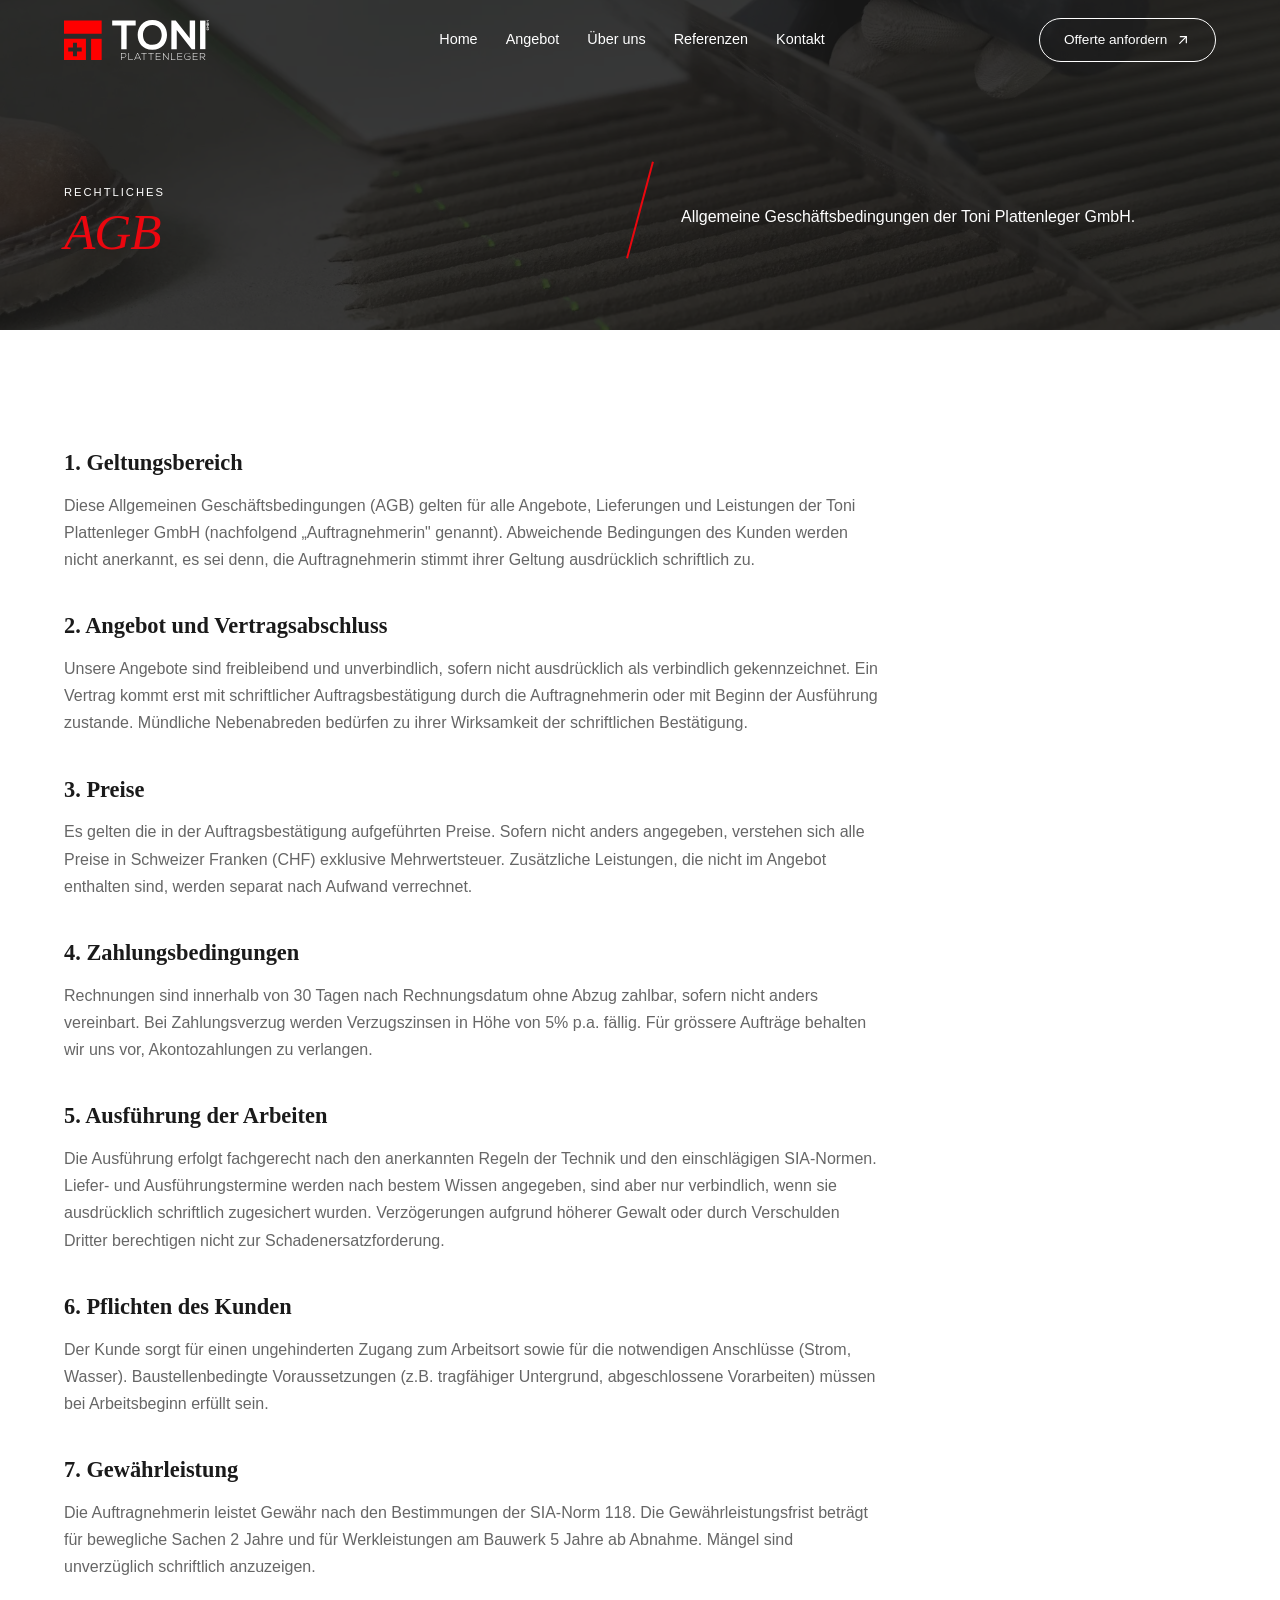
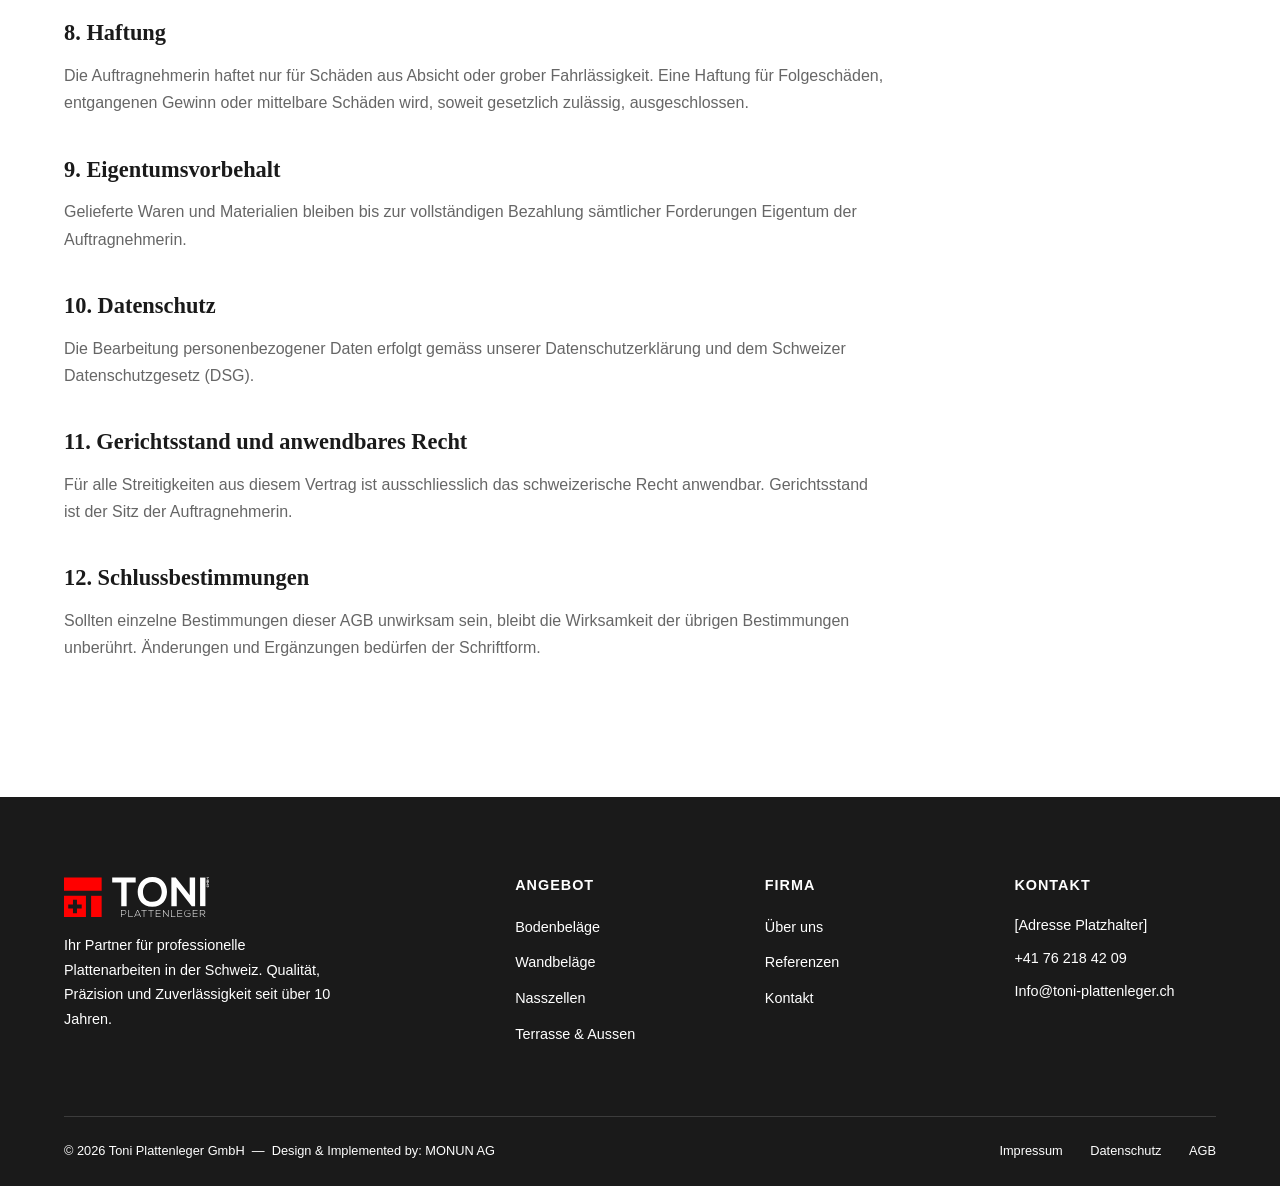
==== commit 0700705d: "Add legal content to Impressum, Datenschutz and AGB pages" ====
--- a/agb.html
+++ b/agb.html
@@ -60,7 +60,41 @@
   <section class="legal-section">
     <div class="container">
       <div class="legal-content">
-        <p><em>Inhalt folgt in Kürze.</em></p>
+        <h2>1. Geltungsbereich</h2>
+        <p>Diese Allgemeinen Geschäftsbedingungen (AGB) gelten für alle Angebote, Lieferungen und Leistungen der Toni Plattenleger GmbH (nachfolgend „Auftragnehmerin" genannt). Abweichende Bedingungen des Kunden werden nicht anerkannt, es sei denn, die Auftragnehmerin stimmt ihrer Geltung ausdrücklich schriftlich zu.</p>
+
+        <h2>2. Angebot und Vertragsabschluss</h2>
+        <p>Unsere Angebote sind freibleibend und unverbindlich, sofern nicht ausdrücklich als verbindlich gekennzeichnet. Ein Vertrag kommt erst mit schriftlicher Auftragsbestätigung durch die Auftragnehmerin oder mit Beginn der Ausführung zustande. Mündliche Nebenabreden bedürfen zu ihrer Wirksamkeit der schriftlichen Bestätigung.</p>
+
+        <h2>3. Preise</h2>
+        <p>Es gelten die in der Auftragsbestätigung aufgeführten Preise. Sofern nicht anders angegeben, verstehen sich alle Preise in Schweizer Franken (CHF) exklusive Mehrwertsteuer. Zusätzliche Leistungen, die nicht im Angebot enthalten sind, werden separat nach Aufwand verrechnet.</p>
+
+        <h2>4. Zahlungsbedingungen</h2>
+        <p>Rechnungen sind innerhalb von 30 Tagen nach Rechnungsdatum ohne Abzug zahlbar, sofern nicht anders vereinbart. Bei Zahlungsverzug werden Verzugszinsen in Höhe von 5% p.a. fällig. Für grössere Aufträge behalten wir uns vor, Akontozahlungen zu verlangen.</p>
+
+        <h2>5. Ausführung der Arbeiten</h2>
+        <p>Die Ausführung erfolgt fachgerecht nach den anerkannten Regeln der Technik und den einschlägigen SIA-Normen. Liefer- und Ausführungstermine werden nach bestem Wissen angegeben, sind aber nur verbindlich, wenn sie ausdrücklich schriftlich zugesichert wurden. Verzögerungen aufgrund höherer Gewalt oder durch Verschulden Dritter berechtigen nicht zur Schadenersatzforderung.</p>
+
+        <h2>6. Pflichten des Kunden</h2>
+        <p>Der Kunde sorgt für einen ungehinderten Zugang zum Arbeitsort sowie für die notwendigen Anschlüsse (Strom, Wasser). Baustellenbedingte Voraussetzungen (z.B. tragfähiger Untergrund, abgeschlossene Vorarbeiten) müssen bei Arbeitsbeginn erfüllt sein.</p>
+
+        <h2>7. Gewährleistung</h2>
+        <p>Die Auftragnehmerin leistet Gewähr nach den Bestimmungen der SIA-Norm 118. Die Gewährleistungsfrist beträgt für bewegliche Sachen 2 Jahre und für Werkleistungen am Bauwerk 5 Jahre ab Abnahme. Mängel sind unverzüglich schriftlich anzuzeigen.</p>
+
+        <h2>8. Haftung</h2>
+        <p>Die Auftragnehmerin haftet nur für Schäden aus Absicht oder grober Fahrlässigkeit. Eine Haftung für Folgeschäden, entgangenen Gewinn oder mittelbare Schäden wird, soweit gesetzlich zulässig, ausgeschlossen.</p>
+
+        <h2>9. Eigentumsvorbehalt</h2>
+        <p>Gelieferte Waren und Materialien bleiben bis zur vollständigen Bezahlung sämtlicher Forderungen Eigentum der Auftragnehmerin.</p>
+
+        <h2>10. Datenschutz</h2>
+        <p>Die Bearbeitung personenbezogener Daten erfolgt gemäss unserer Datenschutzerklärung und dem Schweizer Datenschutzgesetz (DSG).</p>
+
+        <h2>11. Gerichtsstand und anwendbares Recht</h2>
+        <p>Für alle Streitigkeiten aus diesem Vertrag ist ausschliesslich das schweizerische Recht anwendbar. Gerichtsstand ist der Sitz der Auftragnehmerin.</p>
+
+        <h2>12. Schlussbestimmungen</h2>
+        <p>Sollten einzelne Bestimmungen dieser AGB unwirksam sein, bleibt die Wirksamkeit der übrigen Bestimmungen unberührt. Änderungen und Ergänzungen bedürfen der Schriftform.</p>
       </div>
     </div>
   </section>
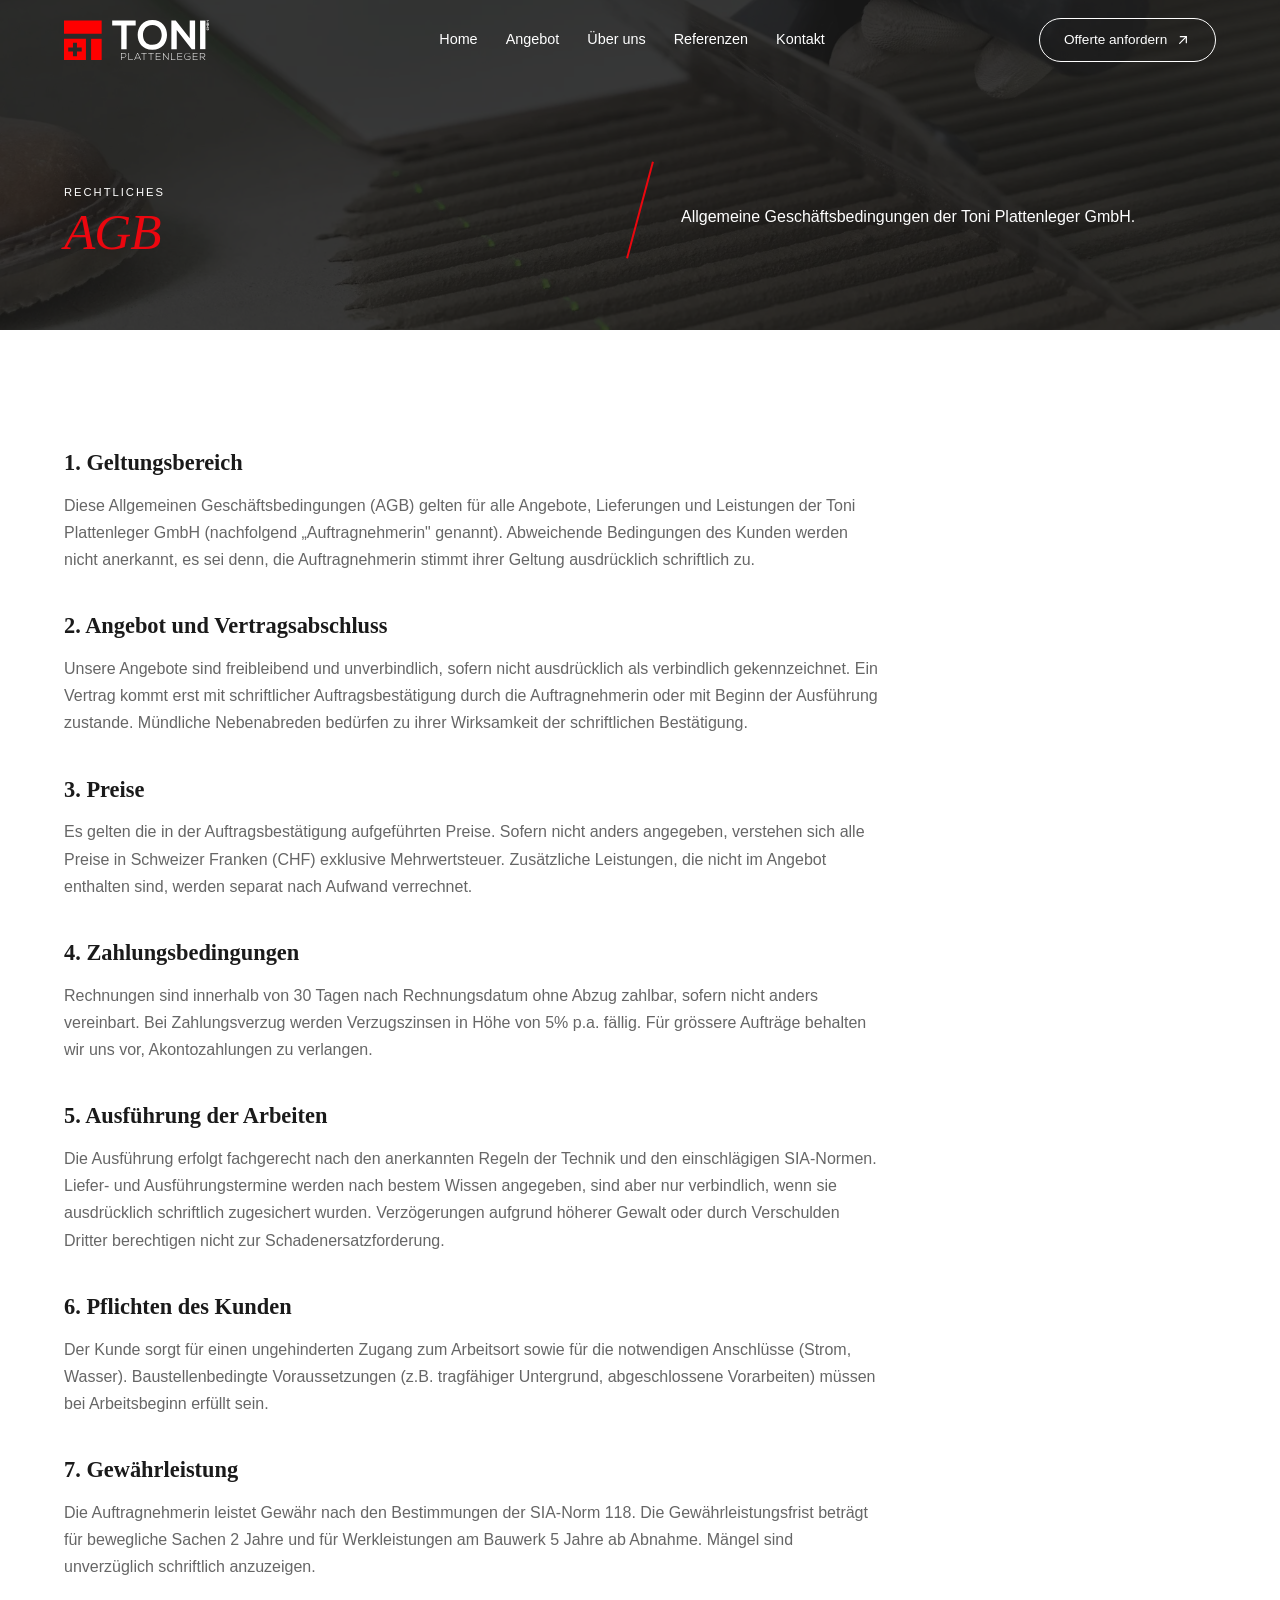
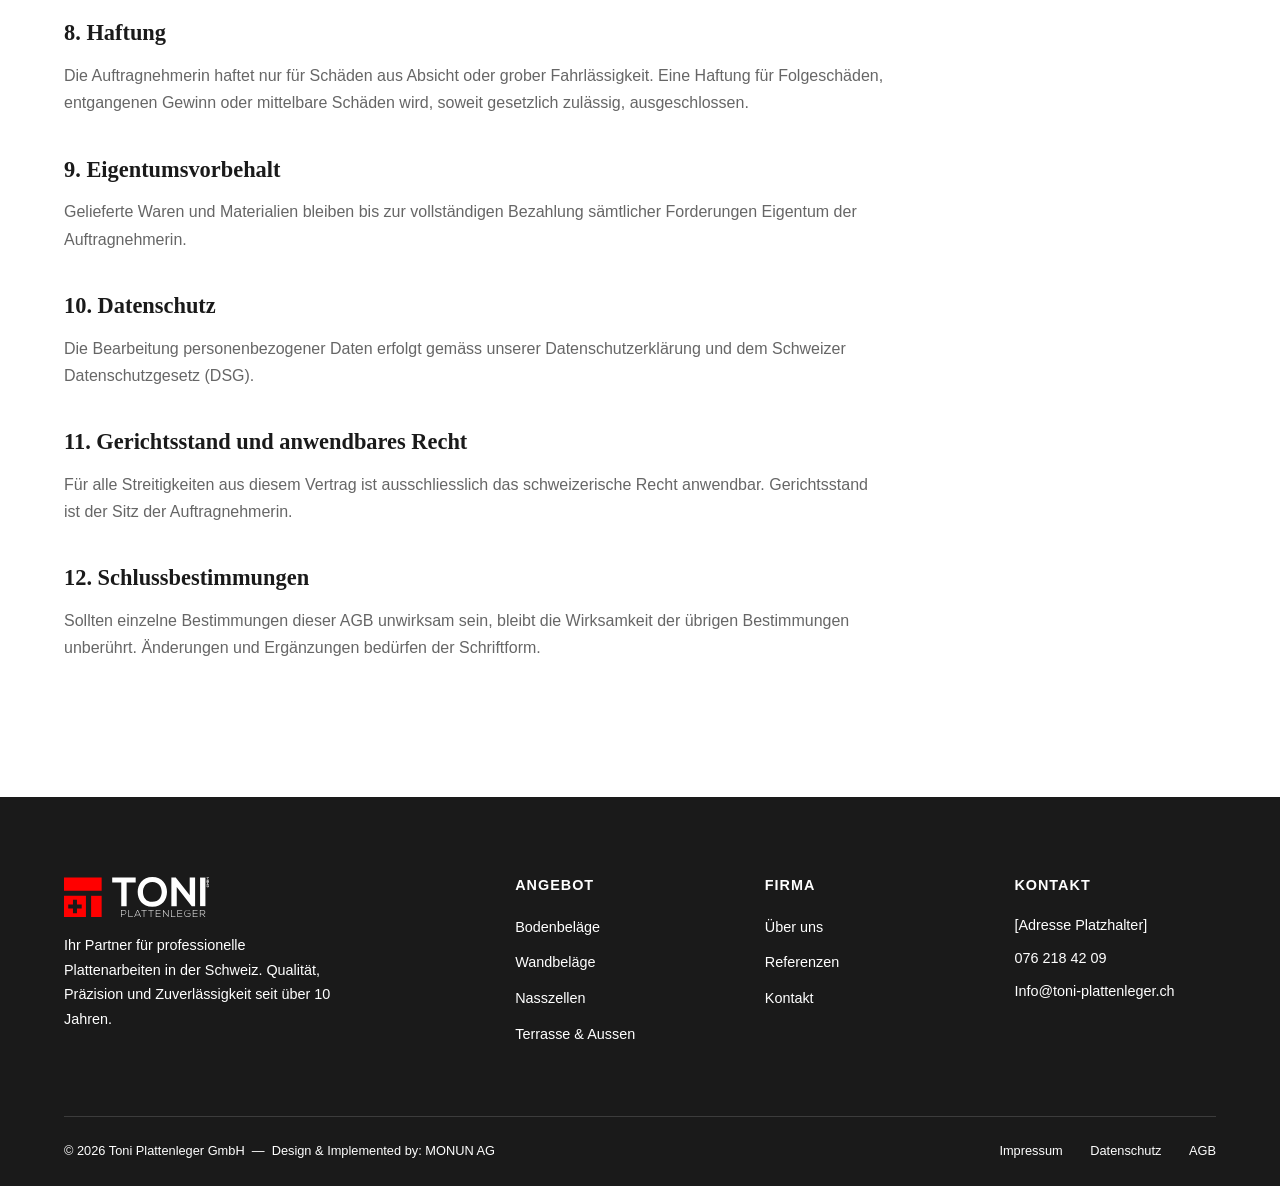
==== commit f2b8011b: "Change phone number to national format 076 218 42 09" ====
--- a/agb.html
+++ b/agb.html
@@ -33,7 +33,7 @@
         <a href="kontakt.html">Kontakt</a>
       </div>
       <div class="navbar-cta">
-        <span class="navbar-phone">+41 76 218 42 09</span>
+        <span class="navbar-phone">076 218 42 09</span>
         <a href="kontakt.html" class="btn navbar-btn">Offerte anfordern <svg class="btn-arrow" viewBox="0 0 24 24"><line x1="7" y1="17" x2="17" y2="7"/><polyline points="8 7 17 7 17 16"/></svg></a>
       </div>
     </div>
@@ -128,7 +128,7 @@
           <h4>Kontakt</h4>
           <ul class="footer-contact">
             <li>[Adresse Platzhalter]</li>
-            <li>+41 76 218 42 09</li>
+            <li>076 218 42 09</li>
             <li>Info@toni-plattenleger.ch</li>
           </ul>
         </div>
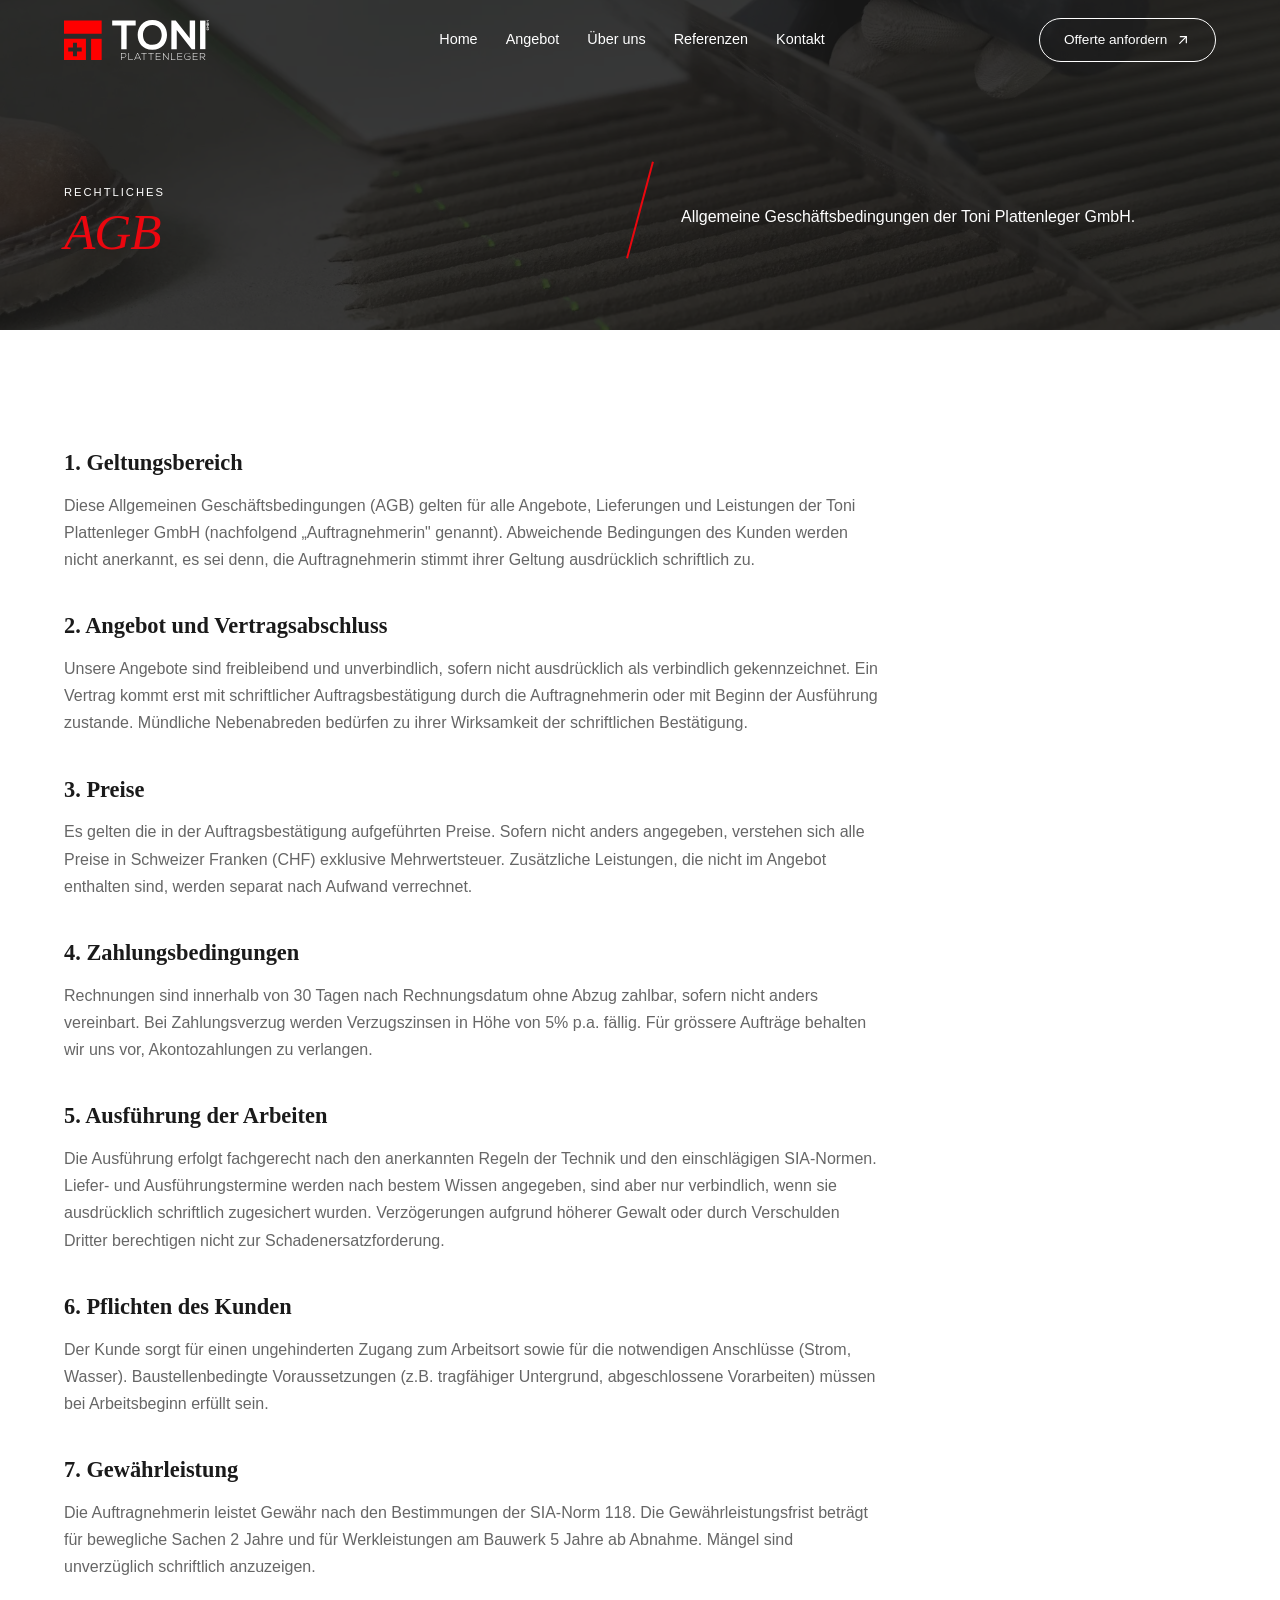
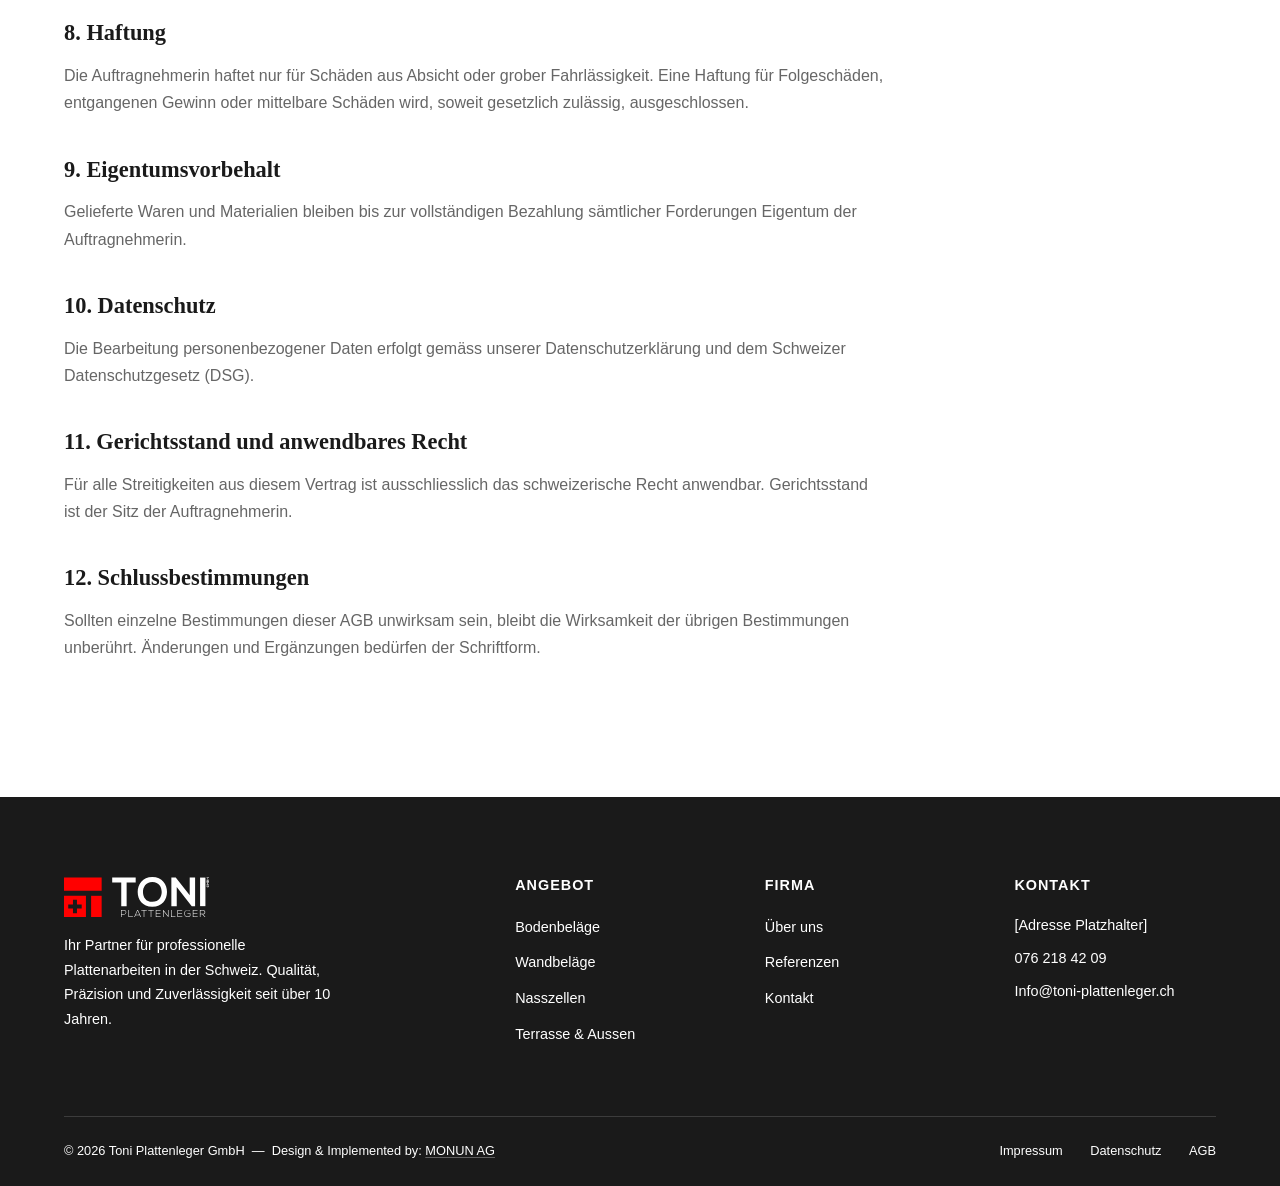
==== commit 491874ac: "Link MONUN AG text to monun.ch" ====
--- a/agb.html
+++ b/agb.html
@@ -134,7 +134,7 @@
         </div>
       </div>
       <div class="footer-bottom">
-        <span>&copy; 2026 Toni Plattenleger GmbH &nbsp;&mdash;&nbsp; Design &amp; Implemented by: MONUN AG</span>
+        <span>&copy; 2026 Toni Plattenleger GmbH &nbsp;&mdash;&nbsp; Design &amp; Implemented by: <a href="https://monun.ch/" target="_blank" rel="noopener" class="monun-link">MONUN AG</a></span>
         <div>
           <a href="impressum.html">Impressum</a>
           <a href="datenschutz.html">Datenschutz</a>
--- a/css/style.css
+++ b/css/style.css
@@ -1570,6 +1570,21 @@
   color: var(--white);
 }
 
+.monun-link,
+.monun-link:link,
+.monun-link:visited {
+  color: inherit;
+  margin-left: 0;
+  text-decoration: underline;
+  text-decoration-color: rgba(255,255,255,0.3);
+  text-underline-offset: 2px;
+  transition: color 0.3s ease;
+}
+
+.monun-link:hover {
+  color: var(--red);
+}
+
 @media (max-width: 768px) {
   .footer { padding: 60px 0 0; }
   .footer-grid {
